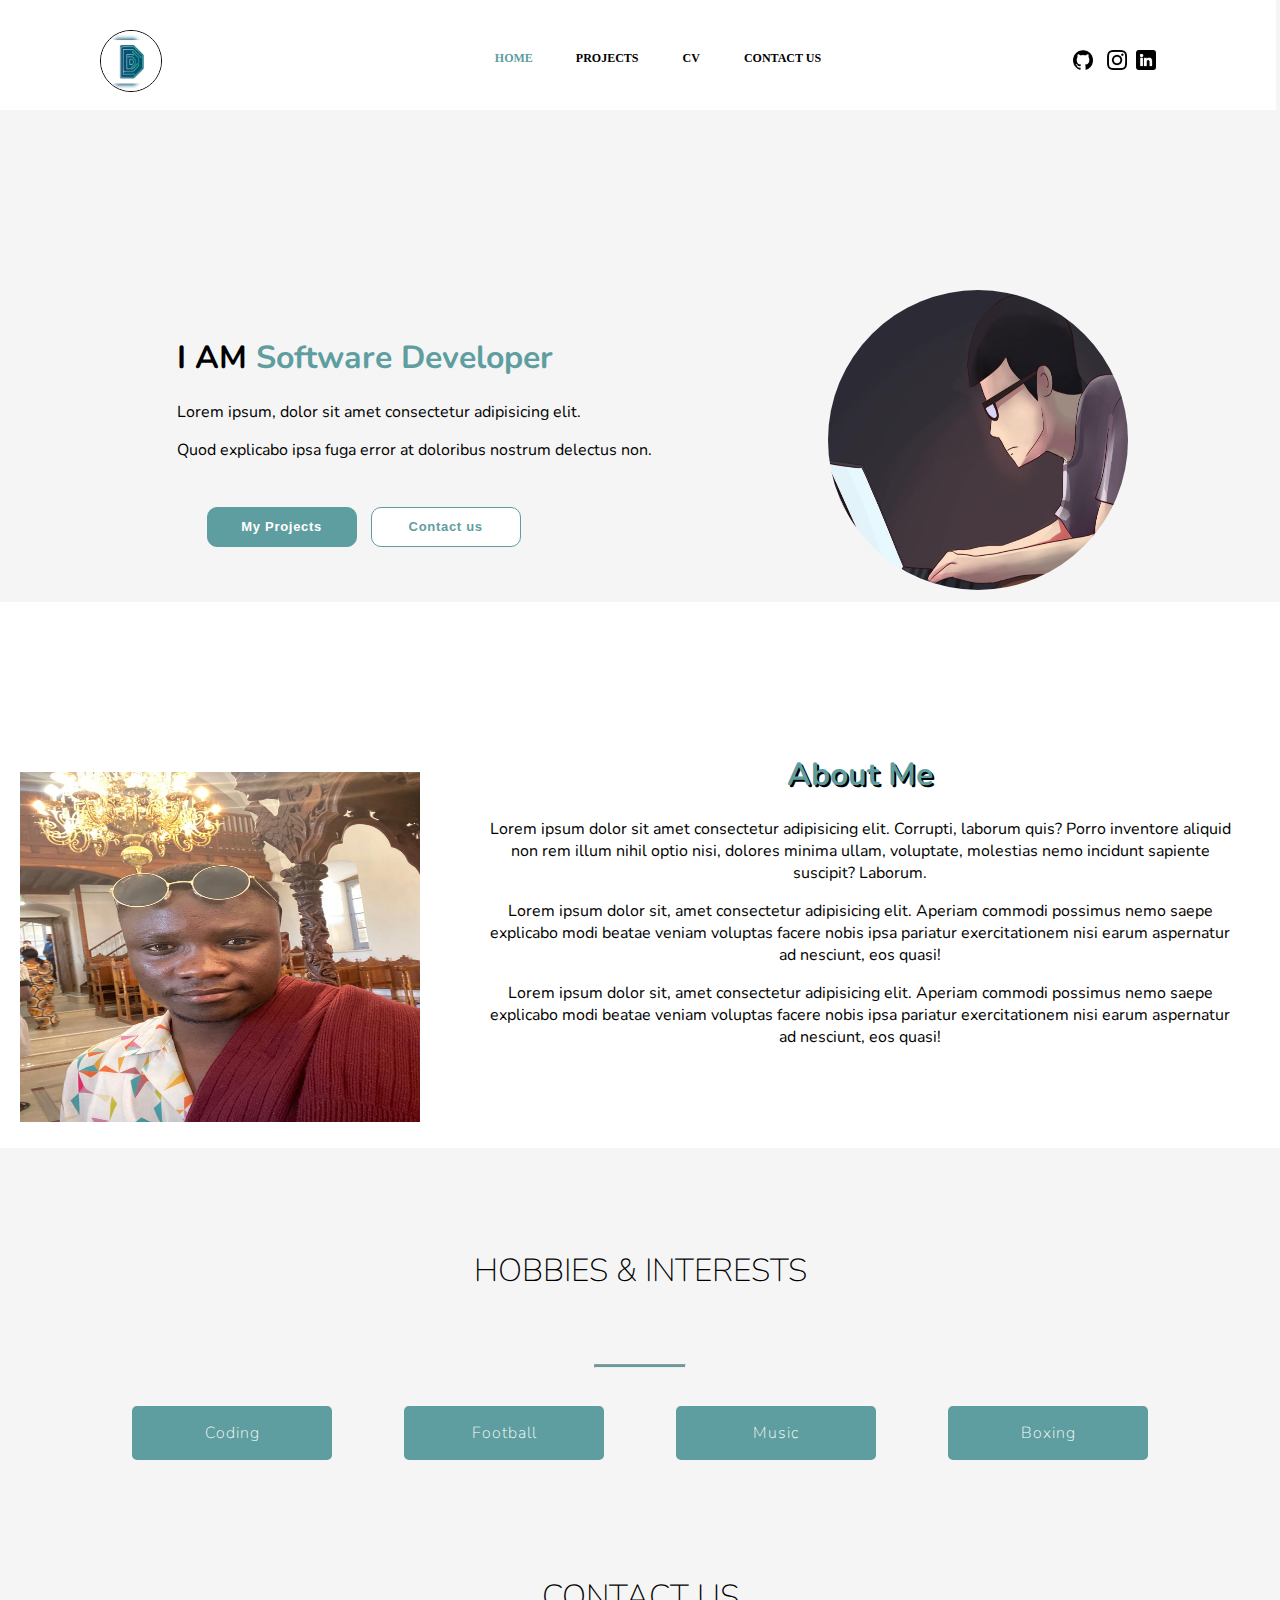
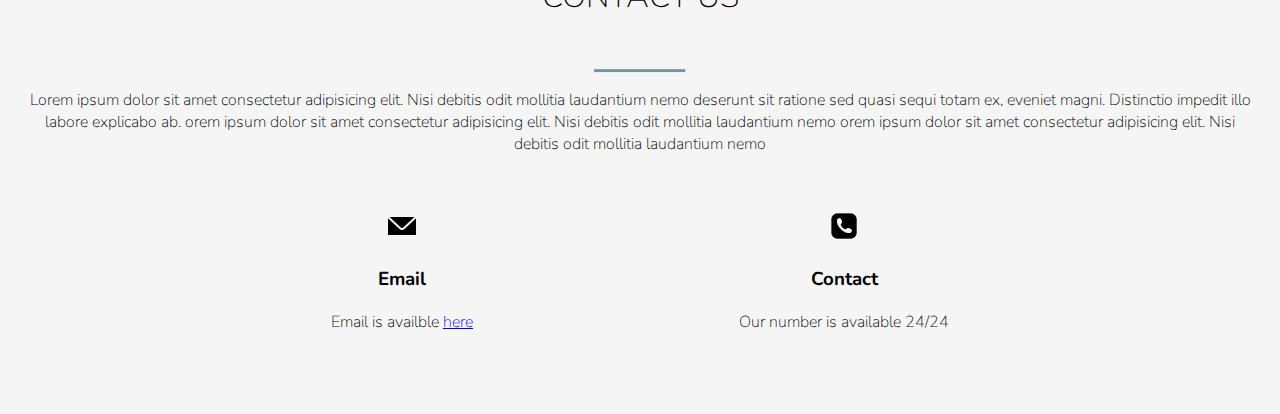
==== index.html @ cb70385b "about me page only" ====
<!DOCTYPE html>
<html lang="en">
<head>
    <meta charset="UTF-8">
    <meta http-equiv="X-UA-Compatible" content="IE=edge">
    <meta name="viewport" content="width=device-width, initial-scale=1.0">
    <link rel="stylesheet" href="./style.css">
    <title>Daniel Porfolio</title>
</head>
<body>
  
    <div class="main-nav">
        <div class="logo-img">
            <img src="./images/image1.jpeg" alt="logo1" style="width: 60px;"  height="60px" id="logo"> 
        </div>
        
        
        <nav class="navigation">
           
            <ul class="list-content">
              <a href="" ><li id="home">Home </li></a>  
                <a href=""><li>Projects</li></a>
                <a href=""><li>Cv</li></a>
                <a href=""><li>Contact us</li></a>
            </ul>
            
            
        </nav>

        <div class="socialmedia-logo">
           <a href="" id="imglogo1"><img src="./images/github.png" alt="github logo" style="width: 20px; height: 20px;"></a> 
           <a href="" id="imglogo2"> <img src="./images/instagram.png" alt="instagram logo" style="width: 20px; height: 20px;"></a>
            <a href="" id="imglogo3"><img src="./images/linkedin.png" alt="linkedin logo" style="width: 20px; height: 20px;"></a>

        </div>
        
    </div>
    
    <div class="mainclass">

        
        <div class="paragraph-main">
            <h1>I AM  <span>Software Developer</span></h1>
            <p>Lorem ipsum, dolor sit amet consectetur adipisicing elit.</p>
            <p>Quod explicabo ipsa fuga error at doloribus nostrum delectus non.</P>
                <div class="btnclass">
                    <a href=""><button id="btn-project">My Projects</button> </a> 
                    <a href=""><button id="btn-contact">Contact us </button></a>  
                </div>
               
                

        </div>
        <div class="main-paragraph">
            <img src="./images/pro.jpg" alt="image" style="width: 300px;" height="300px;" id="imgporfo">

        </div>

        

        

    </div>
    <div class="bodyclass">

        <div class="img-about-me">
            <img src="./images/image.jpeg" alt="about me picture" >

        </div>

        <div class="about-me-text">

            <h1 id="about-me">About me</h1>
            <p>Lorem ipsum dolor sit amet consectetur adipisicing elit.
              Corrupti, laborum quis? Porro inventore aliquid non
             rem illum nihil optio nisi, dolores minima ullam, 
             voluptate, molestias nemo incidunt sapiente suscipit? Laborum.
            </p>
            <p>
                Lorem ipsum dolor sit, amet consectetur adipisicing elit. 
                Aperiam commodi possimus nemo saepe explicabo modi beatae veniam voluptas facere 
                nobis ipsa pariatur exercitationem nisi earum aspernatur ad nesciunt, eos quasi!
            </p>
            <p>
                Lorem ipsum dolor sit, amet consectetur adipisicing elit. 
                Aperiam commodi possimus nemo saepe explicabo modi beatae veniam voluptas facere 
                nobis ipsa pariatur exercitationem nisi earum aspernatur ad nesciunt, eos quasi!
            </p>

        </div>

    </div>
    <div class="interest-class">
        <h1 id="hobbies">Hobbies & Interests</h1>
        <hr id="ligne">

        <div class="hobbies">

            <div id="hobby1">
                <p >Coding</p>
            </div>

            <div id="hobby2">
                 <p>Football</p>
            </div>

            <div id="hobby3">
                <p>Music</p>
            </div>

            <div id="hobby4">
                <p>Boxing</p>
            </div>

        </div>

    </div>

    <div  class="contact">
        <h1>Contact Us</h1>
        <hr id="ligne">

        <p>Lorem ipsum dolor sit amet consectetur adipisicing elit. Nisi debitis odit mollitia laudantium nemo 
           deserunt sit ratione sed quasi sequi totam ex, eveniet magni. Distinctio impedit illo labore explicabo ab.
           orem ipsum dolor sit amet consectetur adipisicing elit. Nisi debitis odit mollitia laudantium nemo 
           orem ipsum dolor sit amet consectetur adipisicing elit. Nisi debitis odit mollitia laudantium nemo 
        </p>

        <div class="contact-flex">
            <div class="contact-flex1">
                <img src="./images/new-post.png" alt="email" style="width:30px ; " height="30px">
                <h3>Email</h3>
                <p>Email is availble <a href="mailto:kifingadaniel@gmail.comm">here</a> </p>
            </div>

            <div class="contact-flex2">
                <img src="./images/apple-phone.png" alt="phone" style="width:30px ; " height="30px">
                <h3>Contact</h3>
                <p>Our number is available 24/24</p>

            </div>

        </div>

    </div>
    
</body>
</html>
---- style.css ----
@import url('https://fonts.googleapis.com/css2?family=Nunito&display=swap');




body{
    background-color:whitesmoke;
    margin: 0px;
    padding: 0px;
    box-sizing: border-box;
    position: relative;
    font-family: 'Nunito', sans-serif;
}
.navigation{
  display: flex;
  justify-content: center;
  margin-bottom: 500px;
  
}
.main-nav{
    display: flex;
    padding: 30px;
   
    justify-content: center;
    background-color: #fff;
    width: 95%;
    height: 50px;
    position: fixed;
    
    
    
}
.navigation img{
    float: left;
}




.navigation  ul li{
     display: inline;
     margin: 20px;
     font-family: na;
     font-weight: bold;
     text-transform: uppercase;
     font-size: 12px;
     color: #000;
     
}
#home{
    color: cadetblue;
}
.navigation ul li:hover{
    color:cadetblue;
    
}
.socialmedia-logo img:hover{
    cursor: context-menu;
}
.navigation a{
    text-decoration: none;
}
 .main-nav .logo-img{
    position: absolute;
    left: 100px;
    
    
 }
 .socialmedia-logo{
    display: inline-block;
    position: absolute;
    right: 100px;
    padding: 20px;
    
 }
 
   
 socialmedia-logo img{
  text-decoration: none;
  
    
    
 }
 #imglogo1{
    margin: 5px;
    
    
 }
 #imglogo2{
    margin: 5px;
 }
 #logo{
    border-radius: 50px;
    height: 70;
    border: 1px #000 solid;
 }
 .mainclass{
    display: flex;
    justify-content: space-evenly;
    padding-top: 290px;
 }
 #imgporfo{
    border-radius: 150px;
 }
 .paragraph-main{
    padding: 25px;
 }
 .btnclass{
    padding: 25px;
    
 }
 .btnclass button{
    margin: 5px;
   

 }
 .btnclass a{
    text-decoration: none;
 }
 button{
    height: 50px;
    height: 40px;
    width: 150px;
    border-radius: 10px;
    font-weight: bold;
   border: 1px solid cadetblue;
   font-size: 13px;
   letter-spacing: 0.7px;
   cursor: pointer;
   transition:all 0.3s;
 }
#btn-project{
    background-color: cadetblue;
    color: #fff;
    
}
#btn-contact{
    background-color: #fff;
    color: cadetblue;
}
#btn-project:hover{
    background-color: #fff;
    color: cadetblue;
}
#btn-contact:hover{
    background-color: cadetblue;
    color: #fff;
}
span{
    color: cadetblue;
}
.img-about-me img{
    width: 400px;
    height: 350px;
}
.bodyclass{

    display: flex;
    justify-content: space-evenly;
    padding-top: 90px;
    text-align: center;
    background-color: #fff;

}
.img-about-me{
    margin: 20px;
    padding-top: 60px;
}
.about-me-text{
    margin: 40px;
   padding-bottom: 40px;
}
#about-me{
    font-weight: bolder;
    text-align: center;
    text-transform: capitalize;
    text-shadow: 2px 2px #000;
    color: cadetblue;
}
.interest-class{
    padding: 30px;
}
#hobbies{
    text-align: center;
    text-transform: uppercase;
    font-weight: lighter;
    padding: 50px;
}
#ligne{
    width: 90px;
    justify-content: center;
    height: 2px;
    background-color: cadetblue;
    
}
.hobbies{
    display: flex;
    justify-content: space-evenly;
    padding: 30px;
}
#hobby1{
    background-color: cadetblue;
    width: 200px;
    text-align: center;
    border-radius: 5px;
    color: #fff;
    font-weight: lighter;
    letter-spacing: 1px;
}
#hobby2{
    background-color: cadetblue;
    width: 200px;
    text-align: center;
    border-radius: 5px;
    color: #fff;
    font-weight: lighter;
    letter-spacing: 1px;
}
#hobby3{
    background-color: cadetblue;
    width: 200px;
    text-align: center;
    border-radius: 5px;
    color: #fff;
    font-weight: lighter;
    letter-spacing: 1px;
}
#hobby4{
    background-color: cadetblue;
    width: 200px;
    text-align: center;
    border-radius: 5px;
    color: #fff;
    font-weight: lighter;
    letter-spacing: 1px;
}

#hobby1:hover{
    background-color: #fff;
    color: #000;
    box-sizing: 50px;
    transition: width 2s;
    width: 300px;
    border: 1px solid #000;  
}
#hobby2:hover{
    background-color: #fff;
    color: #000;
    box-sizing: 50px;
    transition: width 2s;
    width: 300px;
    border: 1px solid #000;  
}
#hobby3:hover{
    background-color: #fff;
    color: #000;
    box-sizing: 50px;
    transition: width 2s;
    width: 300px;
    border: 1px solid #000;  
}
#hobby4:hover{
    background-color: #fff;
    color: #000;
    box-sizing: 50px;
    transition: width 2s;
    width: 300px;
    border: 1px solid #000;  
}

.contact{
    text-align: center;
    margin: 25px;
    font-weight: lighter;
}
.contact h1{
    font-weight: lighter;
    text-transform: uppercase;
    padding: 30px;
}
.contact-flex{
    display: flex;
    justify-content: space-evenly;
    padding: 40px;
}
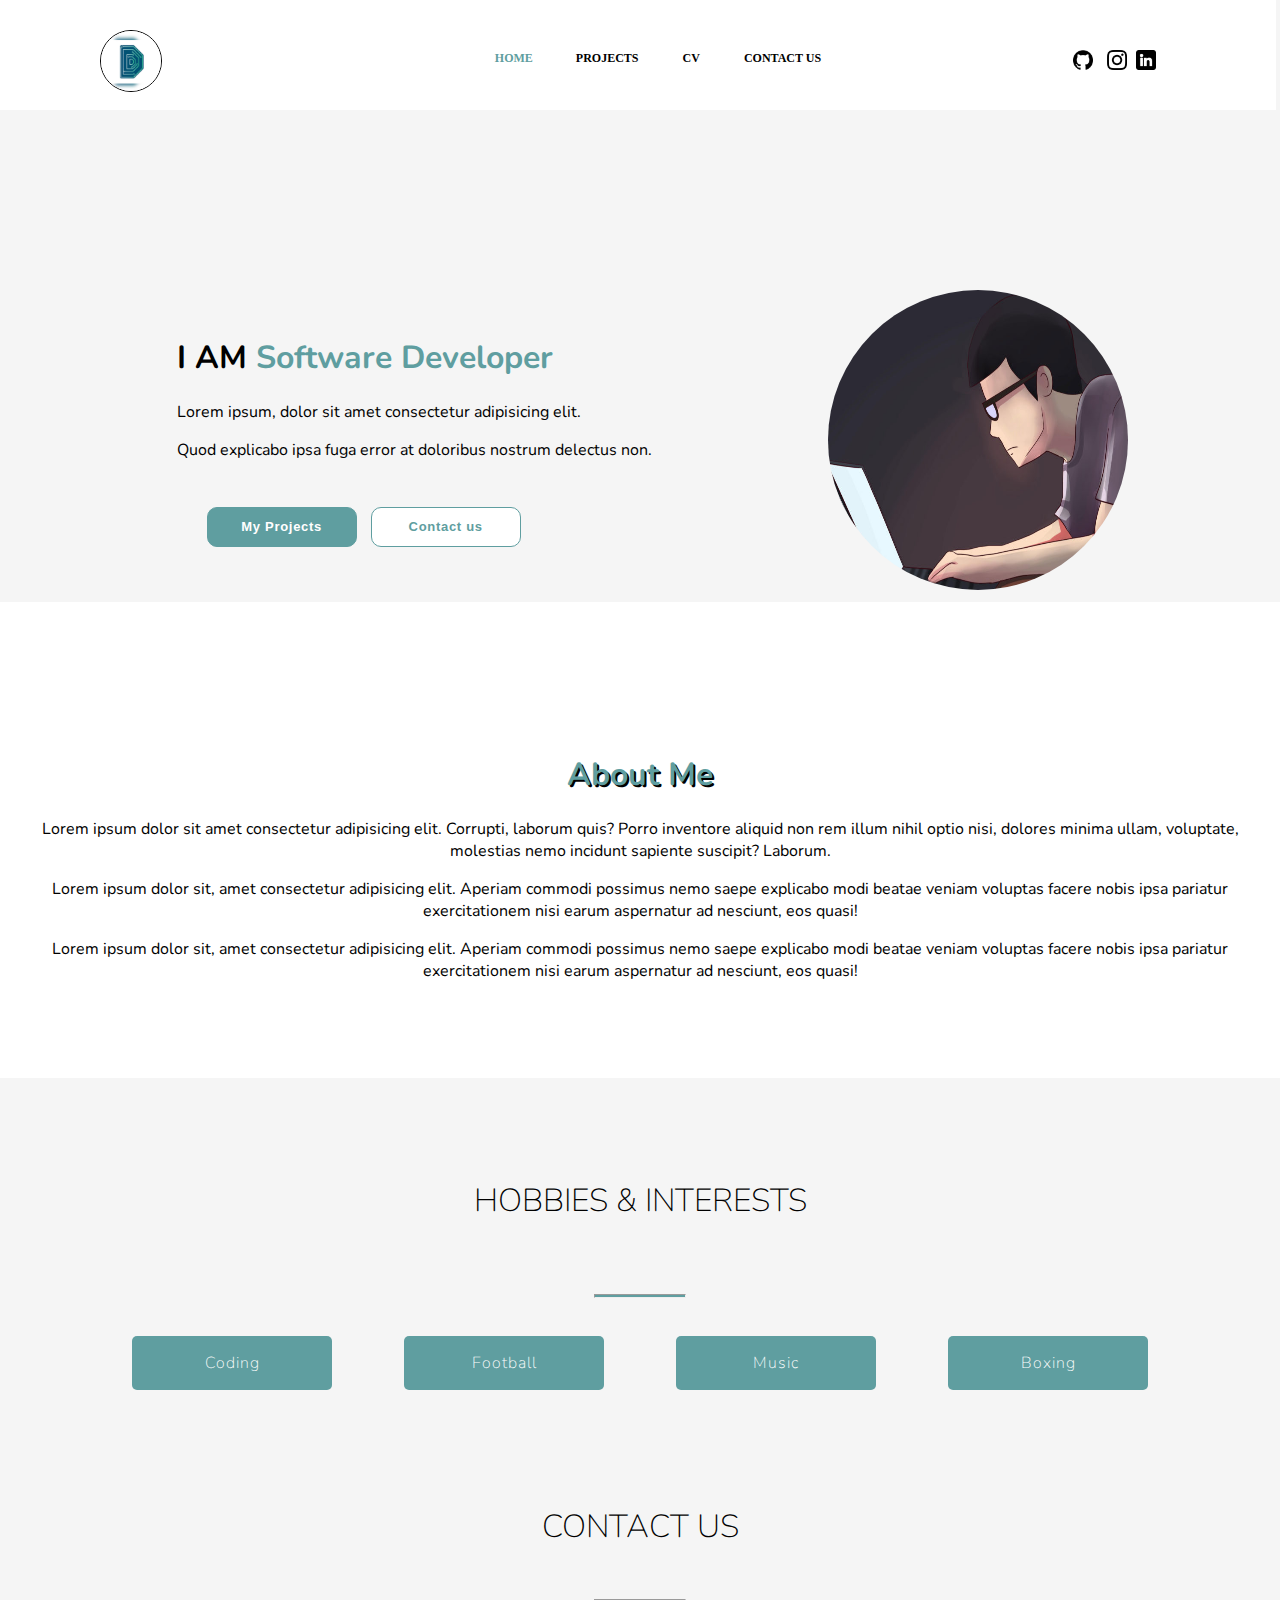
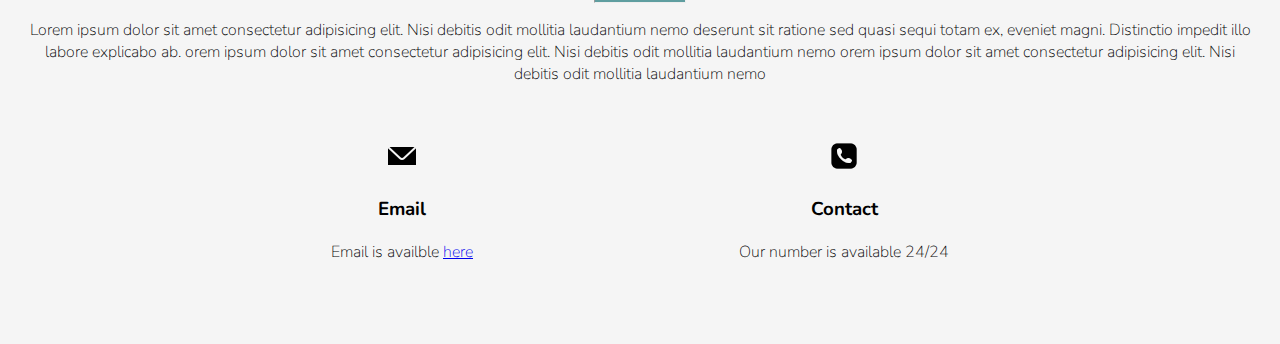
==== commit 629810f3: "about me page" ====
--- a/index.html
+++ b/index.html
@@ -63,10 +63,6 @@
     </div>
     <div class="bodyclass">
 
-        <div class="img-about-me">
-            <img src="./images/image.jpeg" alt="about me picture" >
-
-        </div>
 
         <div class="about-me-text">
 
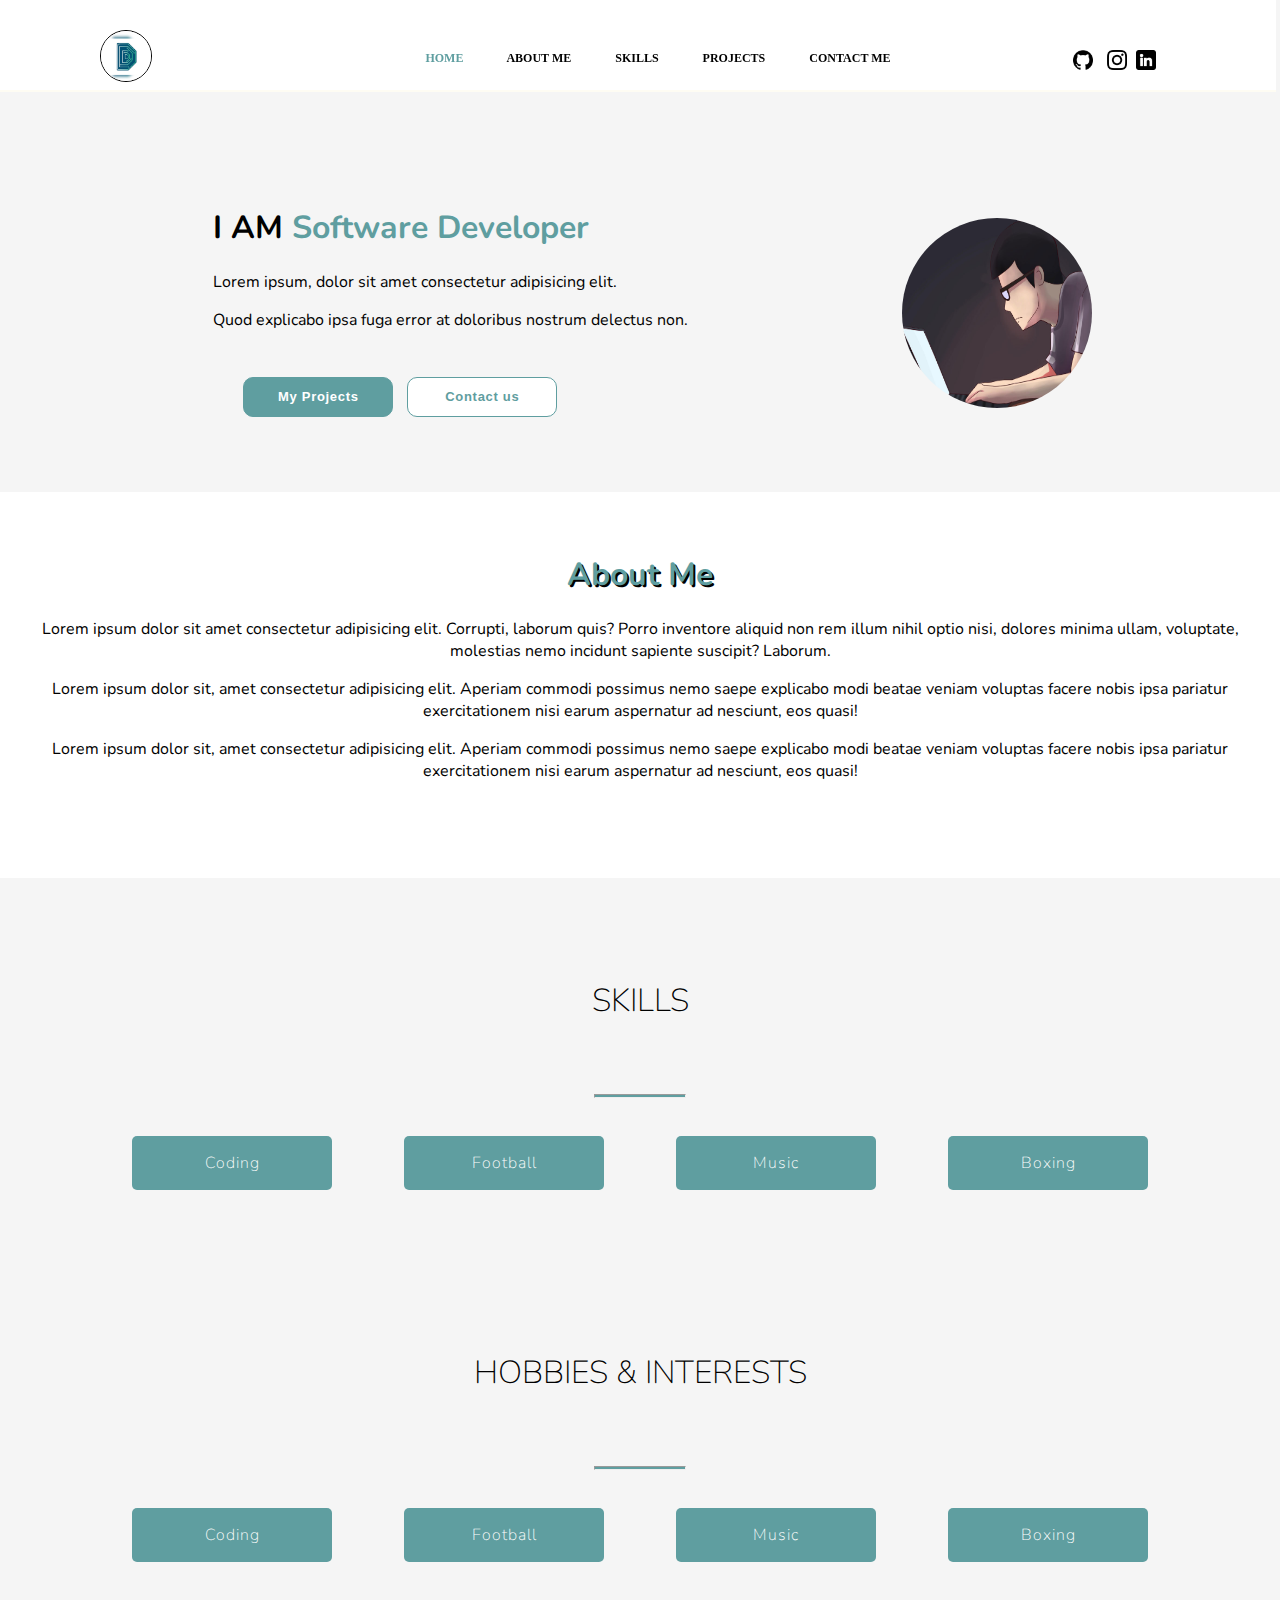
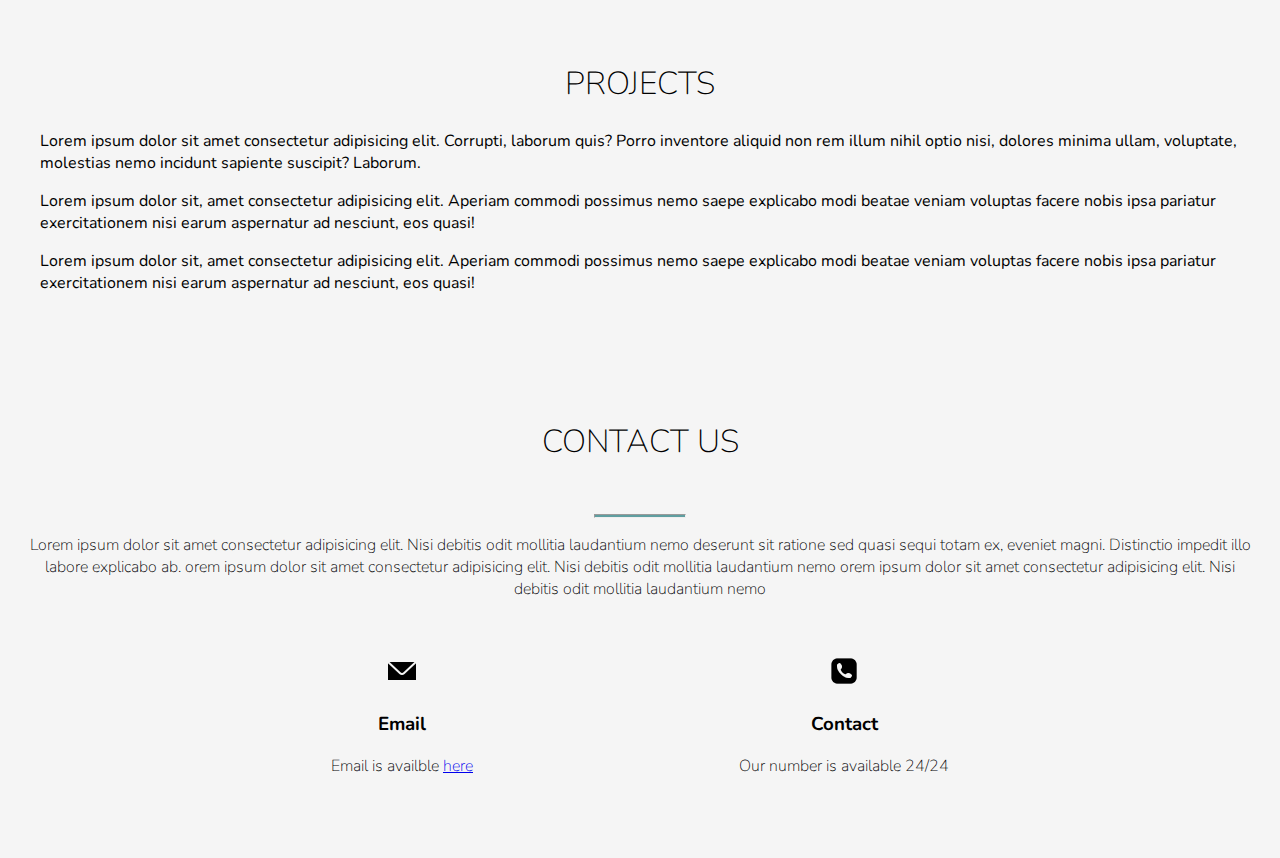
==== commit a731adf1: "adding" ====
--- a/index.html
+++ b/index.html
@@ -5,23 +5,26 @@
     <meta http-equiv="X-UA-Compatible" content="IE=edge">
     <meta name="viewport" content="width=device-width, initial-scale=1.0">
     <link rel="stylesheet" href="./style.css">
+    <link rel="stylesheet" href="https://cdnjs.cloudflare.com/ajax/libs/font-awesome/6.2.0/css/all.min.css" integrity="sha512-xh6O/CkQoPOWDdYTDqeRdPCVd1SpvCA9XXcUnZS2FmJNp1coAFzvtCN9BmamE+4aHK8yyUHUSCcJHgXloTyT2A==" crossorigin="anonymous" referrerpolicy="no-referrer" />
     <title>Daniel Porfolio</title>
 </head>
 <body>
   
     <div class="main-nav">
         <div class="logo-img">
-            <img src="./images/image1.jpeg" alt="logo1" style="width: 60px;"  height="60px" id="logo"> 
+            <img src="./images/image1.jpeg" alt="logo1" style="width: 50px;"  height="50px" id="logo"> 
         </div>
-        
-        
         <nav class="navigation">
-           
+           <input type="checkbox"  id="check">
+           <label for="check" class="checkbtn">
+            <i class="fa fa-bars"></i>
+           </label>
             <ul class="list-content">
               <a href="" ><li id="home">Home </li></a>  
+                <a href=""><li>About me</li></a>
+                <a href=""><li>Skills</li></a>
                 <a href=""><li>Projects</li></a>
-                <a href=""><li>Cv</li></a>
-                <a href=""><li>Contact us</li></a>
+                <a href=""><li>Contact me</li></a>
             </ul>
             
             
@@ -52,9 +55,10 @@
 
         </div>
         <div class="main-paragraph">
-            <img src="./images/pro.jpg" alt="image" style="width: 300px;" height="300px;" id="imgporfo">
+            <img src="./images/pro.jpg" alt="image" style="width: 190px;" height="190px;" id="imgporfo">
 
         </div>
+
 
         
 
@@ -87,6 +91,31 @@
 
     </div>
     <div class="interest-class">
+        <h1 id="hobbies">Skills</h1>
+        <hr id="ligne">
+
+        <div class="hobbies">
+
+            <div id="hobby1">
+                <p >Coding</p>
+            </div>
+
+            <div id="hobby2">
+                 <p>Football</p>
+            </div>
+
+            <div id="hobby3">
+                <p>Music</p>
+            </div>
+
+            <div id="hobby4">
+                <p>Boxing</p>
+            </div>
+
+        </div>
+
+    </div>
+    <div class="interest-class">
         <h1 id="hobbies">Hobbies & Interests</h1>
         <hr id="ligne">
 
@@ -109,6 +138,26 @@
             </div>
 
         </div>
+
+    </div>
+    <div class="about-me-text">
+
+        <h1 class="contact">PROJECTS</h1>
+        <p>Lorem ipsum dolor sit amet consectetur adipisicing elit.
+          Corrupti, laborum quis? Porro inventore aliquid non
+         rem illum nihil optio nisi, dolores minima ullam, 
+         voluptate, molestias nemo incidunt sapiente suscipit? Laborum.
+        </p>
+        <p>
+            Lorem ipsum dolor sit, amet consectetur adipisicing elit. 
+            Aperiam commodi possimus nemo saepe explicabo modi beatae veniam voluptas facere 
+            nobis ipsa pariatur exercitationem nisi earum aspernatur ad nesciunt, eos quasi!
+        </p>
+        <p>
+            Lorem ipsum dolor sit, amet consectetur adipisicing elit. 
+            Aperiam commodi possimus nemo saepe explicabo modi beatae veniam voluptas facere 
+            nobis ipsa pariatur exercitationem nisi earum aspernatur ad nesciunt, eos quasi!
+        </p>
 
     </div>
 
--- a/style.css
+++ b/style.css
@@ -24,8 +24,9 @@
     justify-content: center;
     background-color: #fff;
     width: 95%;
-    height: 50px;
+    height: 30px;
     position: fixed;
+    box-shadow: 0px 2px 0px #FEFCF3;
     
     
     
@@ -47,6 +48,18 @@
      color: #000;
      
 }
+.checkbtn{
+    font-size: 30px;
+    color: dimgray;
+    float: right;
+    line-height: 70px;
+    margin-right: 40px;
+    cursor: pointer;
+    display: none;
+}
+#check{
+    display: none;
+}
 #home{
     color: cadetblue;
 }
@@ -97,7 +110,9 @@
  .mainclass{
     display: flex;
     justify-content: space-evenly;
-    padding-top: 290px;
+    padding-top: 160px;
+    align-items: center;
+    padding-bottom: 20px;
  }
  #imgporfo{
     border-radius: 150px;
@@ -157,7 +172,7 @@
 
     display: flex;
     justify-content: space-evenly;
-    padding-top: 90px;
+    /* padding-top: 90px; */
     text-align: center;
     background-color: #fff;
 
@@ -284,6 +299,139 @@
     padding: 40px;
 }
 
+
+@media screen and (max-width: 600px) {
+    body {
+      color: blue;
+      justify-content: center;
+    }
+    .mainclass {
+        display: block;
+        /* justify-content: space-evenly; */
+        padding-top: 120px;
+    }
+    .main-paragraph{
+            justify-content: center;
+            display: flex;
+            margin-bottom: 30px;
+
+    }
+    .hobbies{
+     flex-direction: column;
+     gap: 20px;
+     align-items: center;
+    }
+    .btnclass{
+        align-items: center;
+        justify-content: center;
+        display: table-row-group;
+    }
+    .logo-img{
+        font-size: 30px;
+        padding-left: 50px;
+
+    }
+    nav ul li a{
+        font-size: 16px;
+
+    }
+
+    .checkbtn{
+        display: block;
+    }
+    ul{
+        position: fixed;
+        width: 100%;
+        height: 100vh;
+        background-color: #2c3e50;
+        top: 80px;
+        left: -100%;
+        text-align: center;
+        transition: all .5s;
+        margin-left: -40px;
+    }
+    nav ul li{
+        display:  block;
+        margin: 40px;
+        line-height: 30px;
+    }
+    nav ul li a{
+        font-size: 17px;
+        display: block;
+    }
+    a:hover , a.after{
+      background: none;
+      color:#0082e6;
+    }
+
+    #check:checked ~ ul{
+       left:0;
+    }
+    
+    
+  }
+  @media screen and (max-width: 952px) {
+ 
+    .logo-img{
+        font-size: 30px;
+        padding-left: 50px;
+
+    }
+    nav ul li a{
+        font-size: 16px;
+        display: block;
+
+    }
+    
+
+  }
+  @media screen and (max-width: 858px) {
+ .navigation{
+    position: absolute;
+    left: 30px;
+ }
+    .checkbtn{
+        display: block;
+    }
+    ul{
+        position: fixed;
+        width: 100%;
+        height: 100vh;
+        background-color: #2c3e50;
+        top: 80px;
+        left: -100%;
+        text-align: center;
+        transition: all .5s;
+        margin-left: -40px;
+    }
+    nav ul li{
+        display:  block;
+        margin:50px;
+        line-height:30px;
+    }
+    nav ul a{
+        font-size: 20px;
+        display: block;
+    }
+    a:hover , a.after{
+      background: none;
+      color:#0082e6;
+    }
+
+    #check:checked ~ ul{
+       left:0;
+    }
+
+    .logo-img{
+        display: none;
+    }
+    label i{
+        left: 0;
+        /*margin-left: -300px;*/
+        /* margin-left: -150px; */
+    }
+
+  }
  
 
  
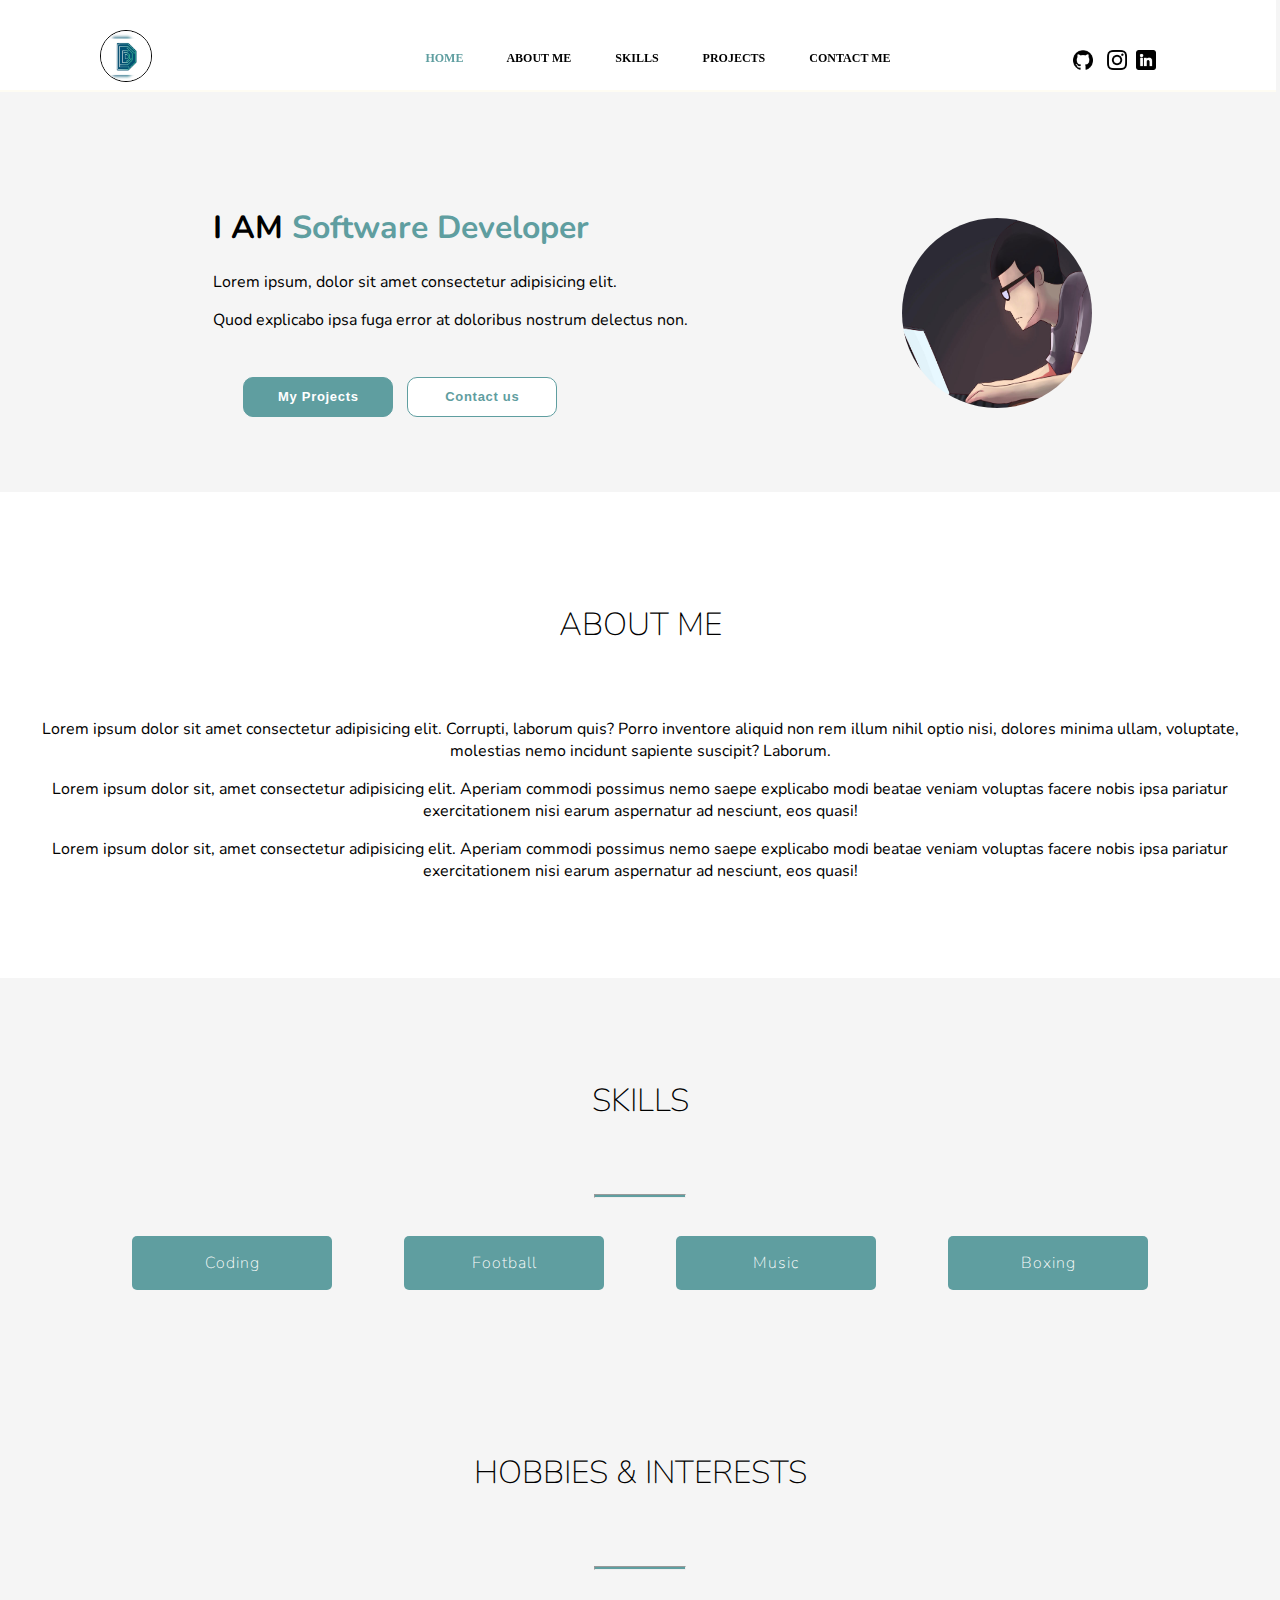
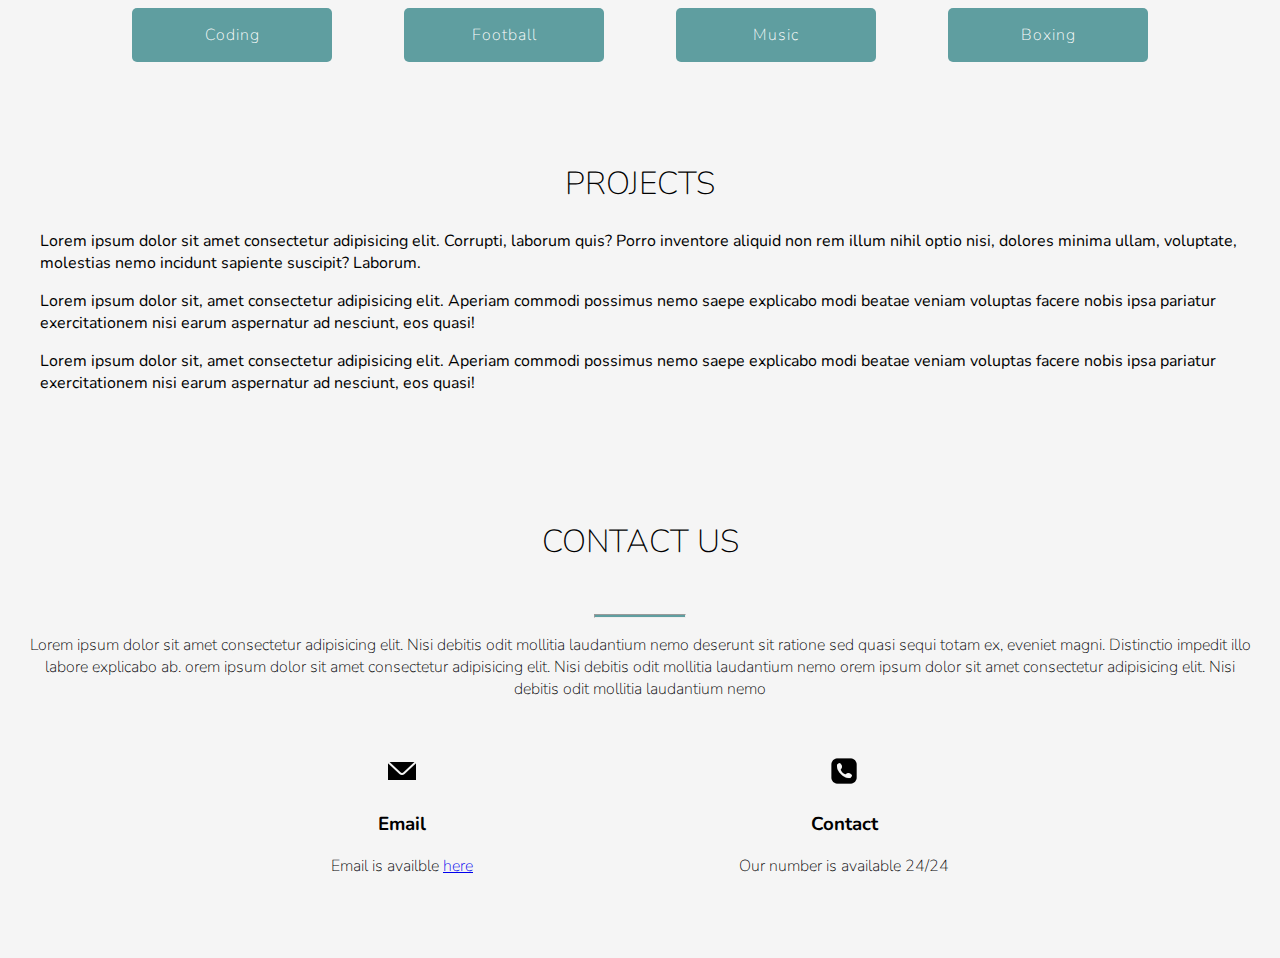
==== commit 52b135a8: "adding" ====
--- a/index.html
+++ b/index.html
@@ -70,7 +70,7 @@
 
         <div class="about-me-text">
 
-            <h1 id="about-me">About me</h1>
+            <h1 id="hobbies">About me</h1>
             <p>Lorem ipsum dolor sit amet consectetur adipisicing elit.
               Corrupti, laborum quis? Porro inventore aliquid non
              rem illum nihil optio nisi, dolores minima ullam, 
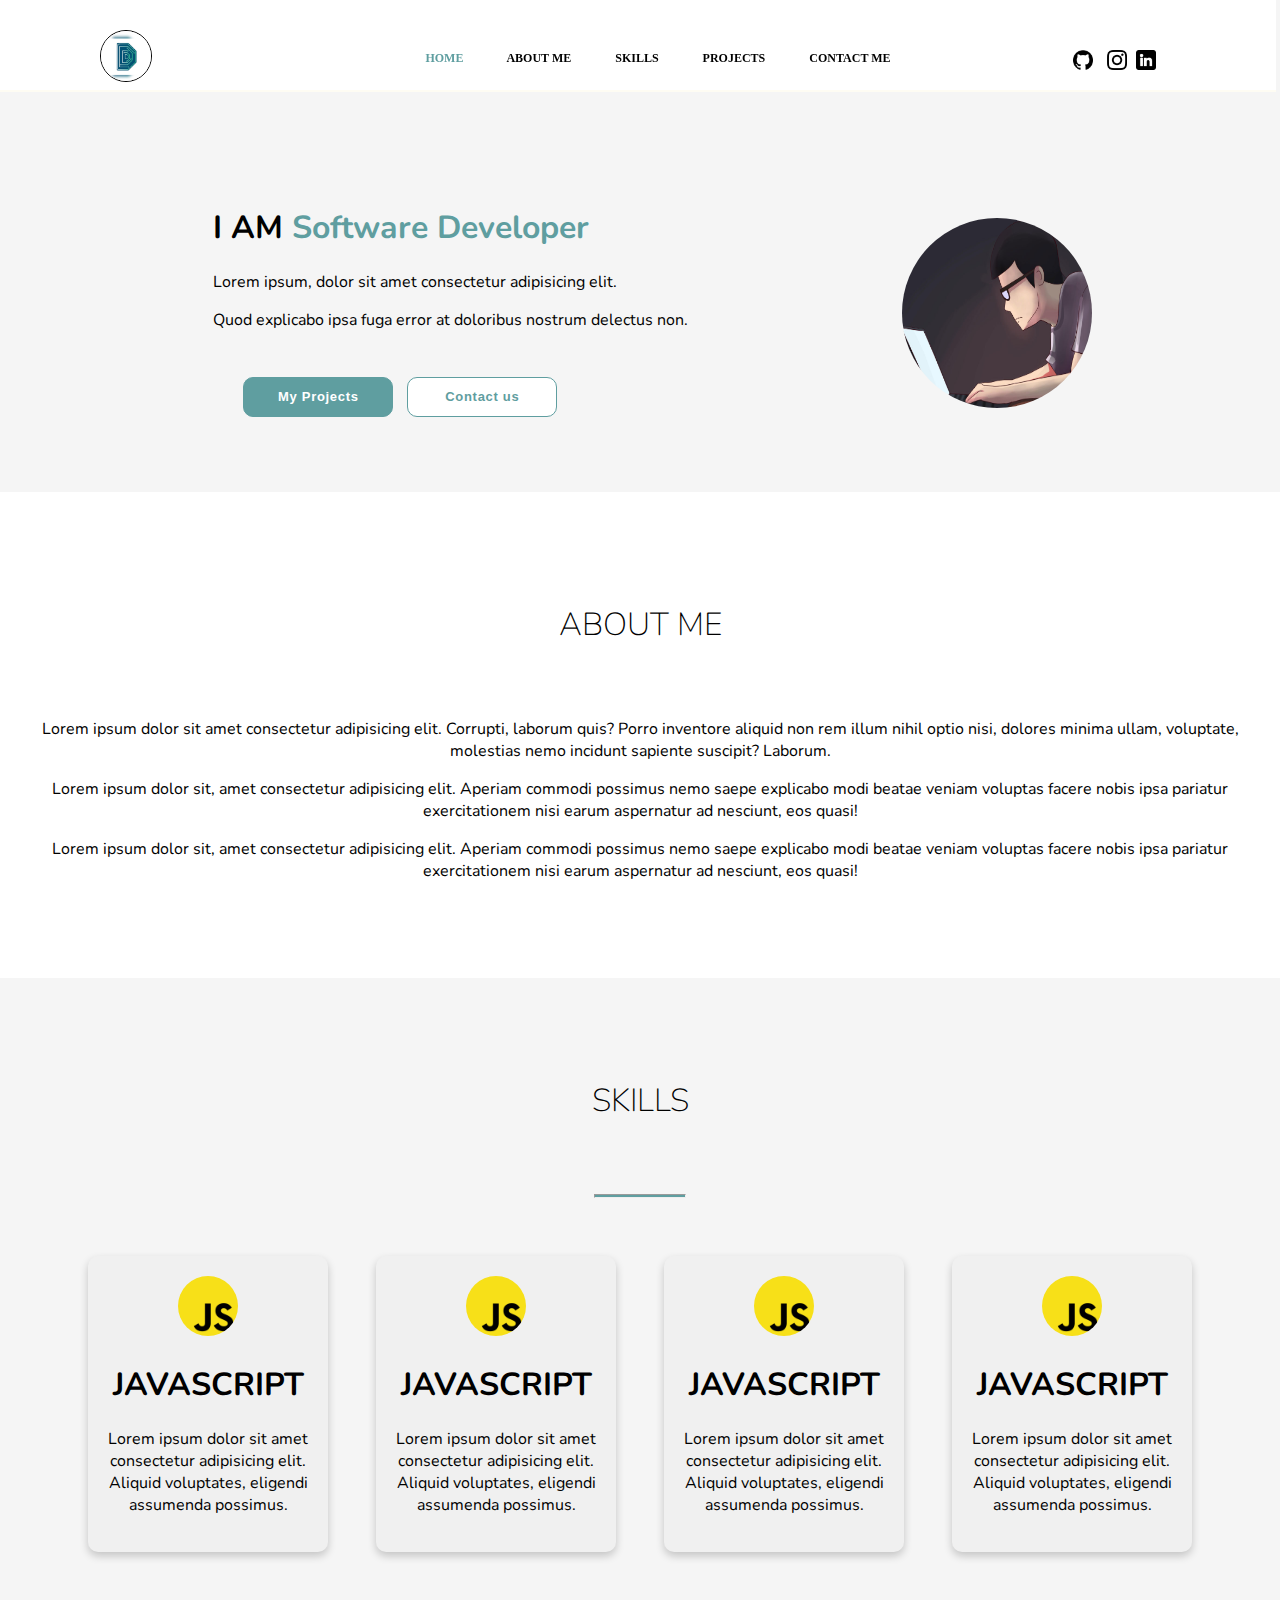
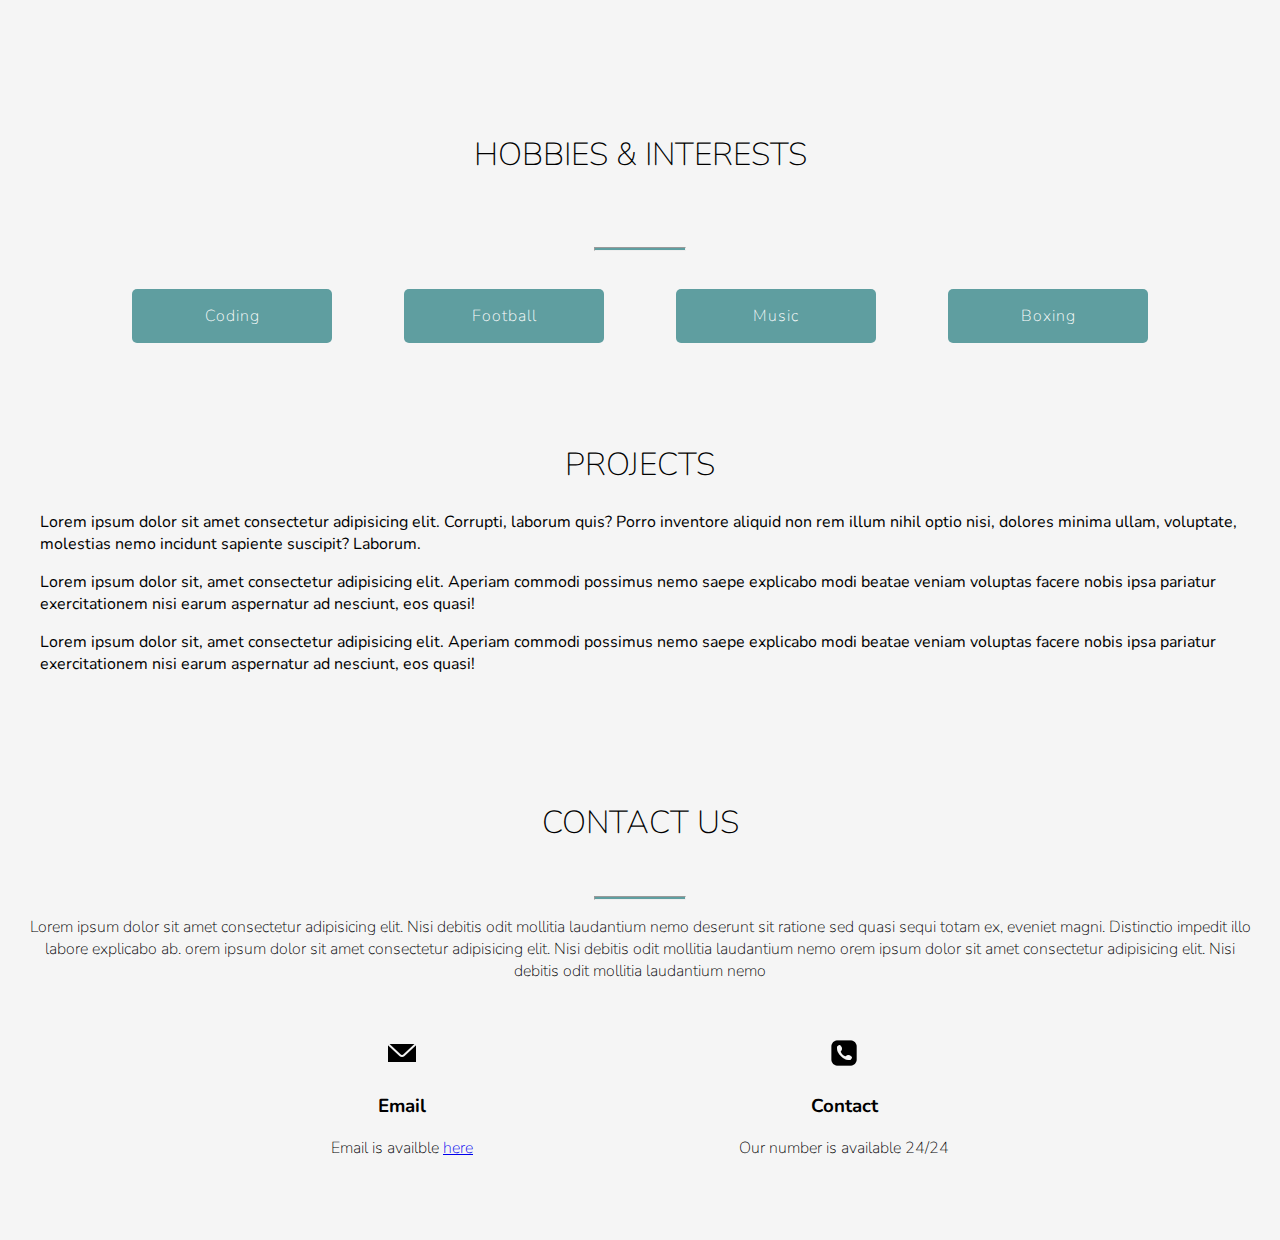
==== commit 9d0f6181: "card" ====
--- a/index.html
+++ b/index.html
@@ -96,21 +96,41 @@
 
         <div class="hobbies">
 
-            <div id="hobby1">
-                <p >Coding</p>
-            </div>
-
-            <div id="hobby2">
-                 <p>Football</p>
-            </div>
-
-            <div id="hobby3">
-                <p>Music</p>
-            </div>
-
-            <div id="hobby4">
-                <p>Boxing</p>
-            </div>
+            <div class="skill">
+               <img src="./images/JavaScriptlogo.png" alt="JavaScriptlogo">
+               <h1>JAVASCRIPT</h1>
+               <p>
+                Lorem ipsum dolor sit amet consectetur adipisicing elit. Aliquid voluptates, 
+                eligendi  assumenda possimus.
+              </p>
+            </div>
+
+            <div class="skill">
+                <img src="./images/JavaScriptlogo.png" alt="JavaScriptlogo">
+                <h1>JAVASCRIPT</h1>
+                <p>
+                 Lorem ipsum dolor sit amet consectetur adipisicing elit. Aliquid voluptates, 
+                 eligendi  assumenda possimus.
+               </p>
+             </div>
+
+             <div class="skill">
+                <img src="./images/JavaScriptlogo.png" alt="JavaScriptlogo">
+                <h1>JAVASCRIPT</h1>
+                <p>
+                 Lorem ipsum dolor sit amet consectetur adipisicing elit. Aliquid voluptates, 
+                 eligendi  assumenda possimus.
+               </p>
+             </div>
+
+             <div class="skill">
+                <img src="./images/JavaScriptlogo.png" alt="JavaScriptlogo">
+                <h1>JAVASCRIPT</h1>
+                <p>
+                 Lorem ipsum dolor sit amet consectetur adipisicing elit. Aliquid voluptates, 
+                 eligendi  assumenda possimus.
+               </p>
+             </div>
 
         </div>
 
--- a/style.css
+++ b/style.css
@@ -298,6 +298,25 @@
     justify-content: space-evenly;
     padding: 40px;
 }
+.skill {
+    background-color: #f0f0f0;
+    border-radius: 10px;
+    padding: 20px;
+    text-align: center;
+    box-shadow: 0 4px 8px rgba(0, 0, 0, 0.2);
+    width: 200px;
+    margin: 20px;
+    transition: transform 0.3s ease;
+}
+
+.skill img {
+    width: 60px;
+    height: 60px;
+    border-radius: 50%;
+}
+.skill:hover {
+    transform: translateX(10px); /* Apply a translateX transform on hover */
+}
 
 
 @media screen and (max-width: 600px) {
